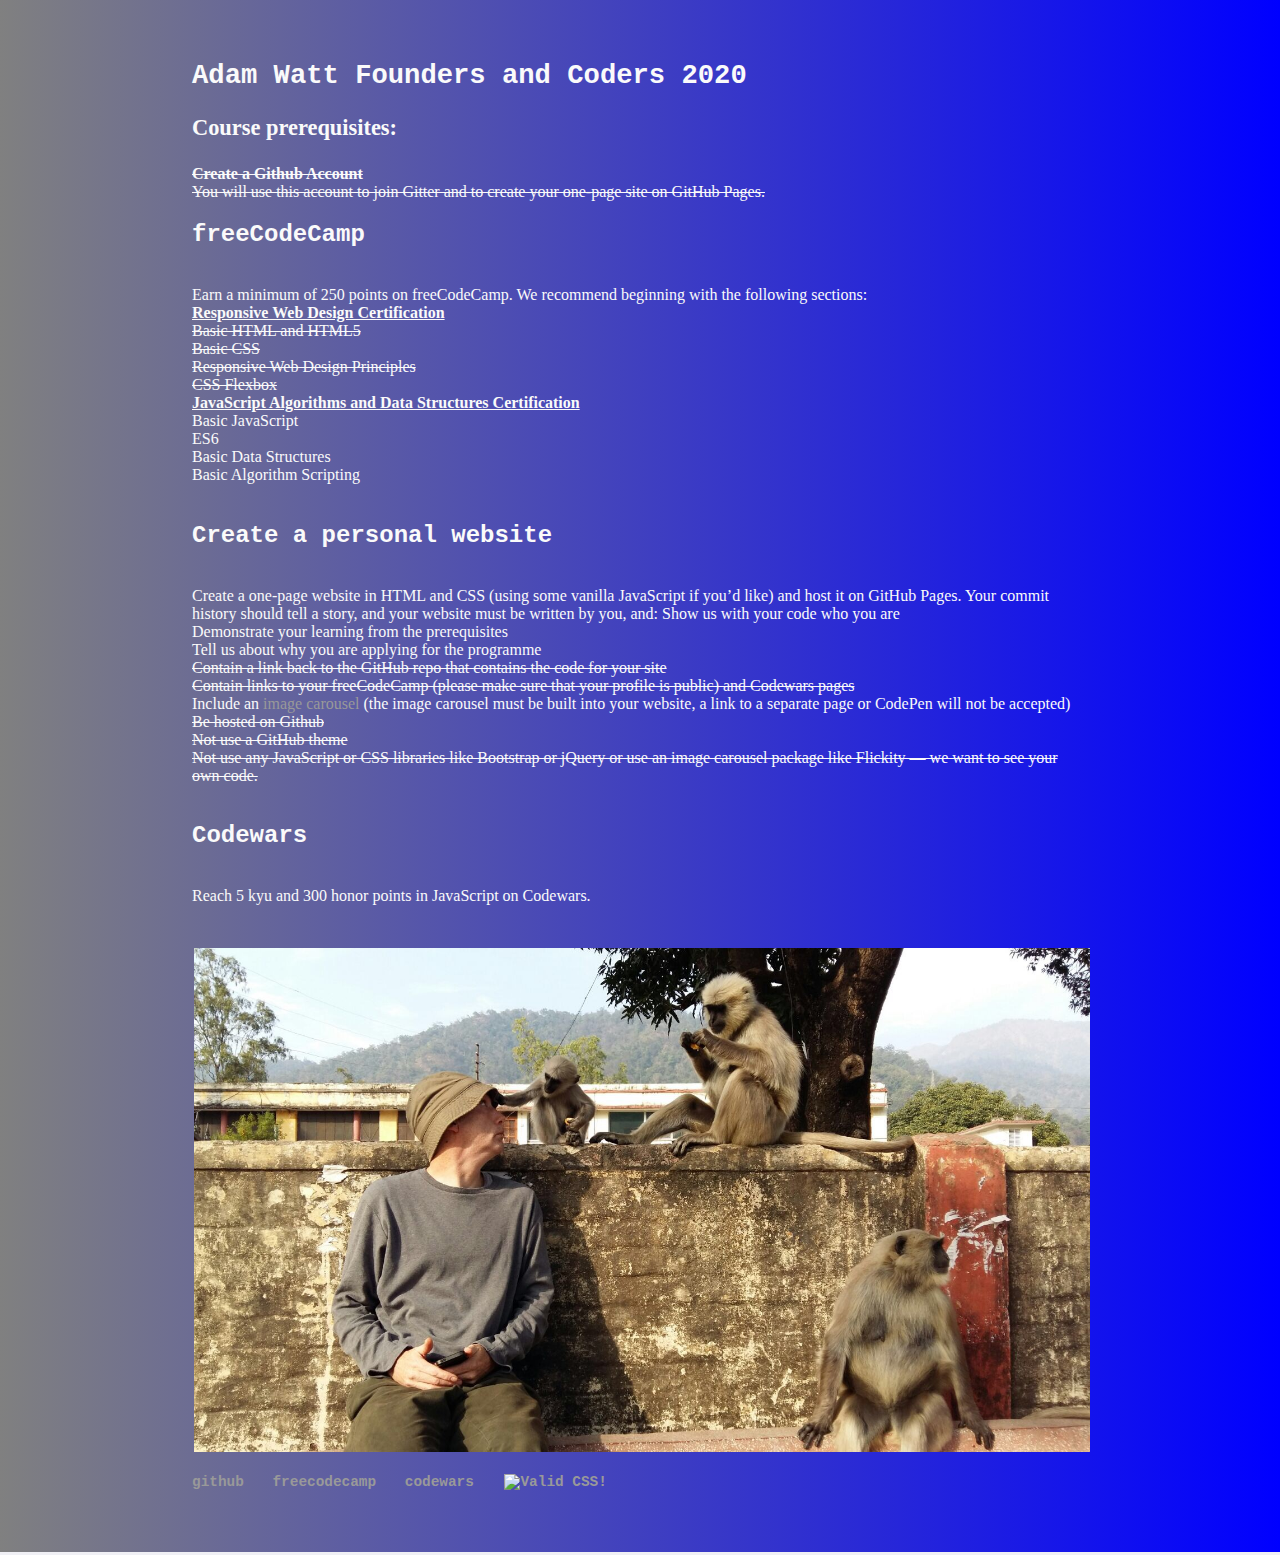
==== index.html @ d34f0d30 "Update index.html" ====
<!DOCTYPE html>
<html lang="en">
	<head>
		<title>Founders & Coders 2020</title>
		<meta charset="UTF-8">
		<meta name="description" content="">
		<meta name="keywords" content="HTML,CSS,JavaScript">
		<meta name="author" content="Adxm1">
		<meta name="viewport" content="width=device-width, initial-scale=1.0">
		<link rel="stylesheet" type="text/css" href="/css/main.css">
	</head>
	<body>
		<h1><b>Adam Watt Founders and Coders 2020</b></h1>
<p><b>Course prerequisites:</b></p>
	
		<b><del>Create a Github Account</del></b>
		<br>
<del>You will use this account to join Gitter and to create your one-page site on GitHub Pages.</del>
<br>
<h2>freeCodeCamp</h2>
<br>
Earn a minimum of 250 points on freeCodeCamp. We recommend beginning with the following sections:
<br>
<u><b>Responsive Web Design Certification</b></u>
<br>
<del>Basic HTML and HTML5</del>
<br>
<del>Basic CSS</del>
<br>
<del>Responsive Web Design Principles</del>
<br>
<del>CSS Flexbox</del>
<br>
<u><b>JavaScript Algorithms and Data Structures Certification</b></u>
<br>
Basic JavaScript
<br>
ES6
<br>
Basic Data Structures
<br>
Basic Algorithm Scripting
<br>
<br>

<h2>Create a personal website</h2>
<br>

Create a one-page website in HTML and CSS (using some vanilla JavaScript if you’d like) and host it on GitHub Pages. Your commit history should tell a story, and your website must be written by you, and:
Show us with your code who you are
<br>

Demonstrate your learning from the prerequisites
<br>

Tell us about why you are applying for the programme
<br>

<del>Contain a link back to the GitHub repo that contains the code for your site</del>
<br>

<del>Contain links to your freeCodeCamp (please make sure that your profile is public) and Codewars pages</del>
<br>

		Include an <a href="https://github.com/foundersandcoders/master-reference/blob/master/coursebook/prerequisites/image-carousel.md">image carousel</a> (the image carousel must be built into your website, a link to a separate page or CodePen will not be accepted)
<br>

<del>Be hosted on Github</del>
<br>

<del>Not use a GitHub theme</del>
<br>

<del>Not use any JavaScript or CSS libraries like Bootstrap or jQuery or use an image carousel package like Flickity ⁠— we want to see your own code.</del>
<br>
<br>
<h2>Codewars</h2>
<br>
Reach 5 kyu and 300 honor points in JavaScript on Codewars.
<br>
<br>
		</p>
		
		<div>
<img src="IMG_1213.jpeg" alt="4stonedsimian.jpg"/>
			</div>
		
    	
		
		<footer>
    		<ul>
        		<li><a href="https://github.com/adxm1">github</a></li>
			<li><a href="https://www.freecodecamp.org/adxm1">freecodecamp</a></li>
			<li><a href="https://www.codewars.com/users/adxm1">codewars</a></li>
			<li> <a href="https://jigsaw.w3.org/css-validator/check/referer">
        <img style="border:0;width:88px;height:31px"
            src="https://jigsaw.w3.org/css-validator/images/vcss-blue"
            alt="Valid CSS!" />
    </a></li>
		
			</ul>
		</footer>
	</body>
</html>
---- css/main.css ----
body {
    background: linear-gradient(90deg, grey, blue);margin: 60px auto;
    width: 70%;
    background-color: #f0f0f5;
    color: #fafafa;
}  
img {
  padding: 2px;
  width:100%; 
  height:100%; 
}
footer ul {
    font-family: "Lucida Console", Monaco, monospace;
    padding: 0px;
    list-style: none;
    font-weight: bold;
    color: #ff0000;
}
footer ul li {
    display: inline;
    margin-right: 20px;
}
a {
    text-decoration: none;
    color: #999;
}
a:hover {
    text-decoration: underline;
     color:#F00;
}
h1 {
    font-size: 1.7em;
    font-family: "Lucida Console", Monaco, monospace;
}
h2 {
    font-size: 1.5em;
    font-family: "Lucida Console", Monaco, monospace;
}
div { 
  width: 100%;
  background-repeat: no-repeat;
  background-size: contain;
}

p {
    font-size: 1.4em;
    line-height: 1.3em;
}
footer {
    font-size: .9em;
}

ul.posts { 
    margin: 20px auto 40px; 
    font-size: 1.5em;
}

ul.posts li {
    list-style: none;
}
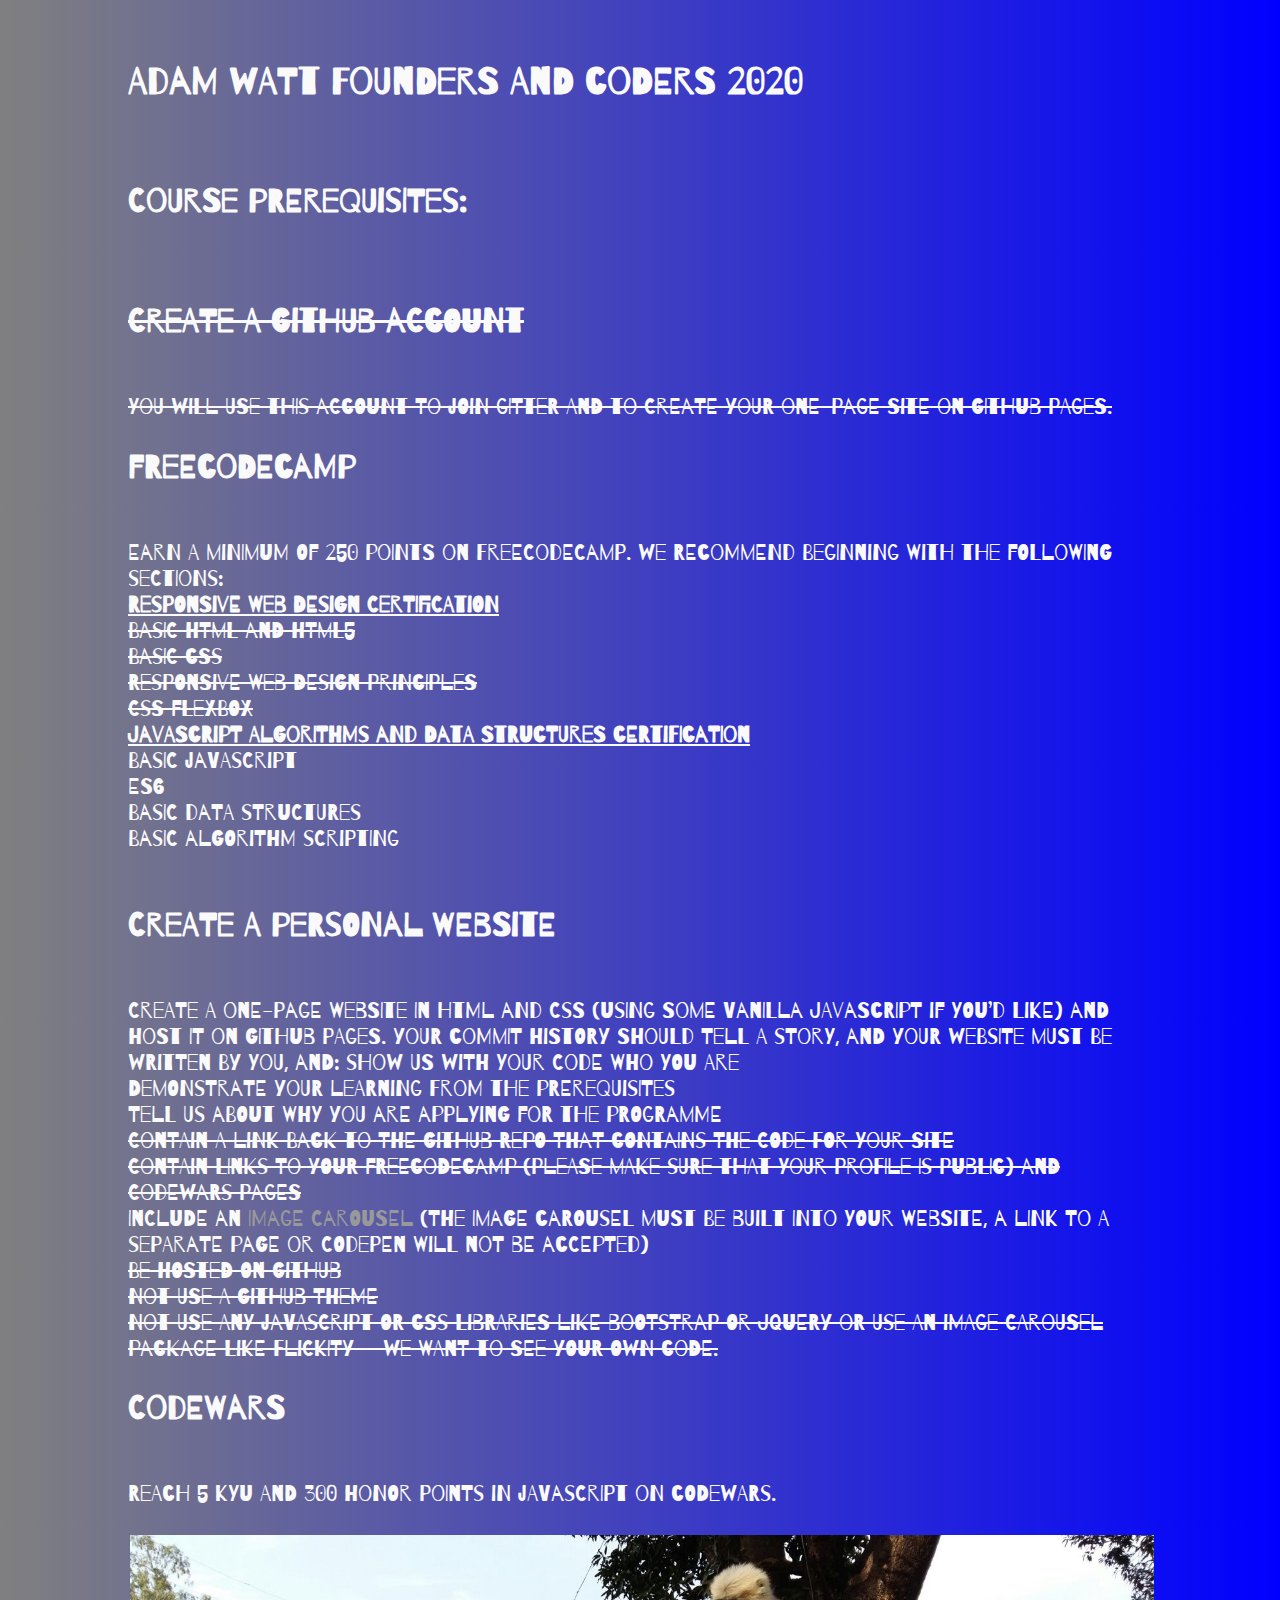
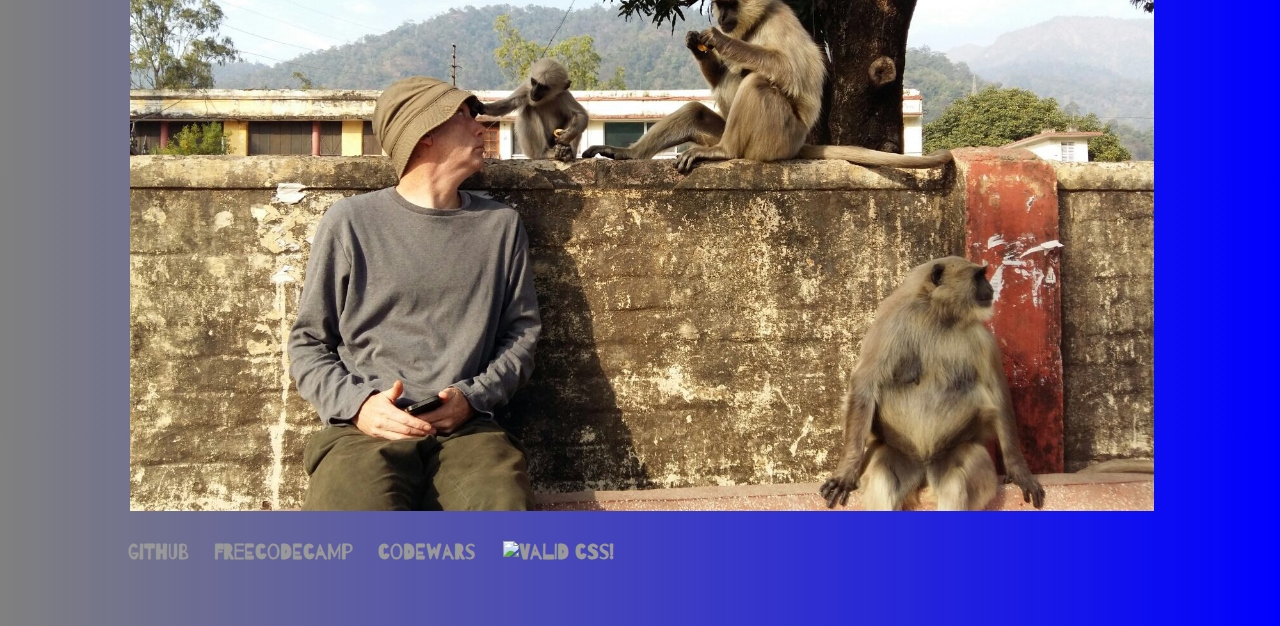
==== commit 15f9fefe: "Update index.html" ====
--- a/index.html
+++ b/index.html
@@ -1,6 +1,8 @@
 <!DOCTYPE html>
 <html lang="en">
 	<head>
+		<link href='https://fonts.googleapis.com/css?family=Barrio' rel='stylesheet'>
+		
 		<title>Founders & Coders 2020</title>
 		<meta charset="UTF-8">
 		<meta name="description" content="">
@@ -11,9 +13,10 @@
 	</head>
 	<body>
 		<h1><b>Adam Watt Founders and Coders 2020</b></h1>
-<p><b>Course prerequisites:</b></p>
-	
-		<b><del>Create a Github Account</del></b>
+		<br>
+<h2>Course prerequisites:</h2>
+		<br>
+		<h2><del>Create a Github Account</del></h2>
 		<br>
 <del>You will use this account to join Gitter and to create your one-page site on GitHub Pages.</del>
 <br>
@@ -42,44 +45,32 @@
 Basic Algorithm Scripting
 <br>
 <br>
-
 <h2>Create a personal website</h2>
 <br>
-
 Create a one-page website in HTML and CSS (using some vanilla JavaScript if you’d like) and host it on GitHub Pages. Your commit history should tell a story, and your website must be written by you, and:
 Show us with your code who you are
 <br>
-
 Demonstrate your learning from the prerequisites
 <br>
-
 Tell us about why you are applying for the programme
 <br>
-
 <del>Contain a link back to the GitHub repo that contains the code for your site</del>
 <br>
-
 <del>Contain links to your freeCodeCamp (please make sure that your profile is public) and Codewars pages</del>
 <br>
-
-		Include an <a href="https://github.com/foundersandcoders/master-reference/blob/master/coursebook/prerequisites/image-carousel.md">image carousel</a> (the image carousel must be built into your website, a link to a separate page or CodePen will not be accepted)
+Include an <a href="https://github.com/foundersandcoders/master-reference/blob/master/coursebook/prerequisites/image-carousel.md">image carousel</a> (the image carousel must be built into your website, a link to a separate page or CodePen will not be accepted)
 <br>
-
 <del>Be hosted on Github</del>
 <br>
-
 <del>Not use a GitHub theme</del>
 <br>
-
 <del>Not use any JavaScript or CSS libraries like Bootstrap or jQuery or use an image carousel package like Flickity ⁠— we want to see your own code.</del>
-<br>
 <br>
 <h2>Codewars</h2>
 <br>
 Reach 5 kyu and 300 honor points in JavaScript on Codewars.
 <br>
 <br>
-		</p>
 		
 		<div>
 <img src="IMG_1213.jpeg" alt="4stonedsimian.jpg"/>
--- a/css/main.css
+++ b/css/main.css
@@ -1,8 +1,10 @@
 body {
     background: linear-gradient(90deg, grey, blue);margin: 60px auto;
-    width: 70%;
+    width: 80%;
     background-color: #f0f0f5;
     color: #fafafa;
+    font-family: 'Barrio', "Lucida Console", Monaco, monospace;
+    font-size: 1.4em;
 }  
 img {
   padding: 2px;
@@ -10,7 +12,6 @@
   height:100%; 
 }
 footer ul {
-    font-family: "Lucida Console", Monaco, monospace;
     padding: 0px;
     list-style: none;
     font-weight: bold;
@@ -30,11 +31,10 @@
 }
 h1 {
     font-size: 1.7em;
-    font-family: "Lucida Console", Monaco, monospace;
+}
 }
 h2 {
     font-size: 1.5em;
-    font-family: "Lucida Console", Monaco, monospace;
 }
 div { 
   width: 100%;
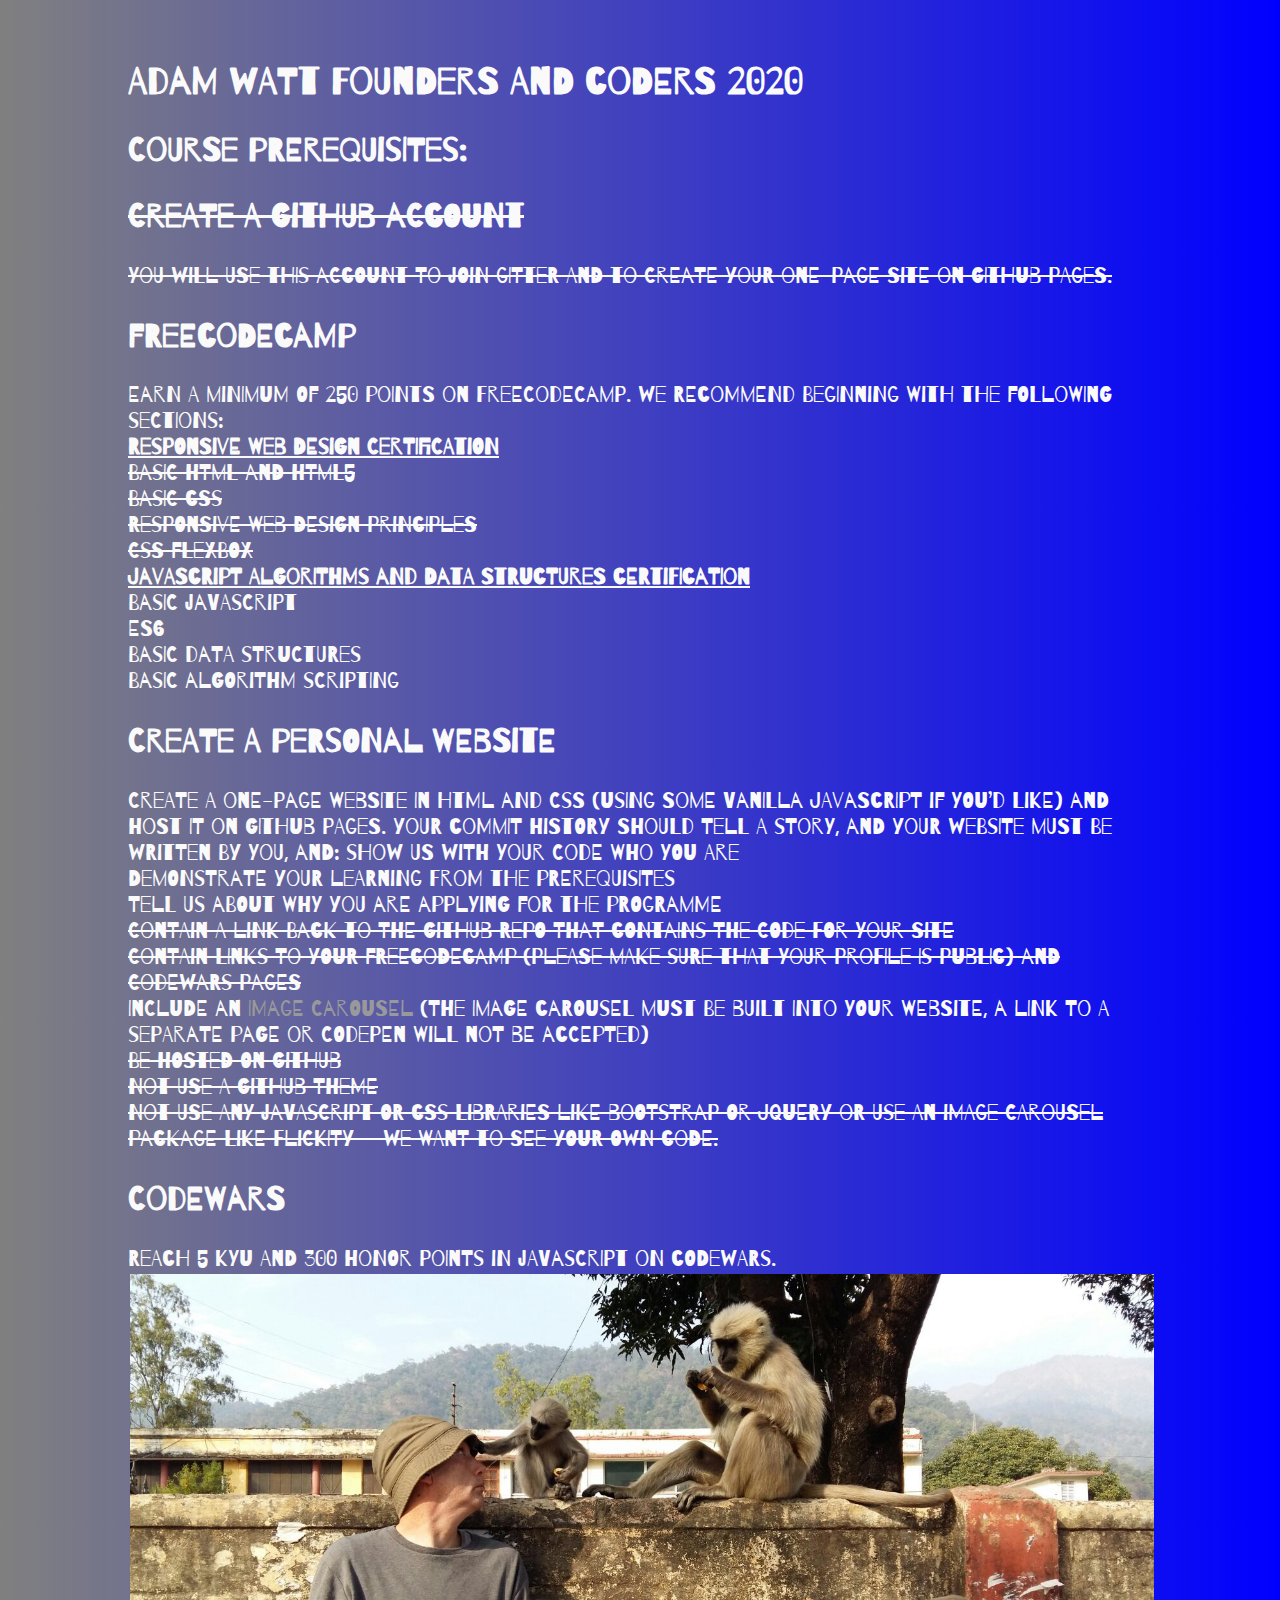
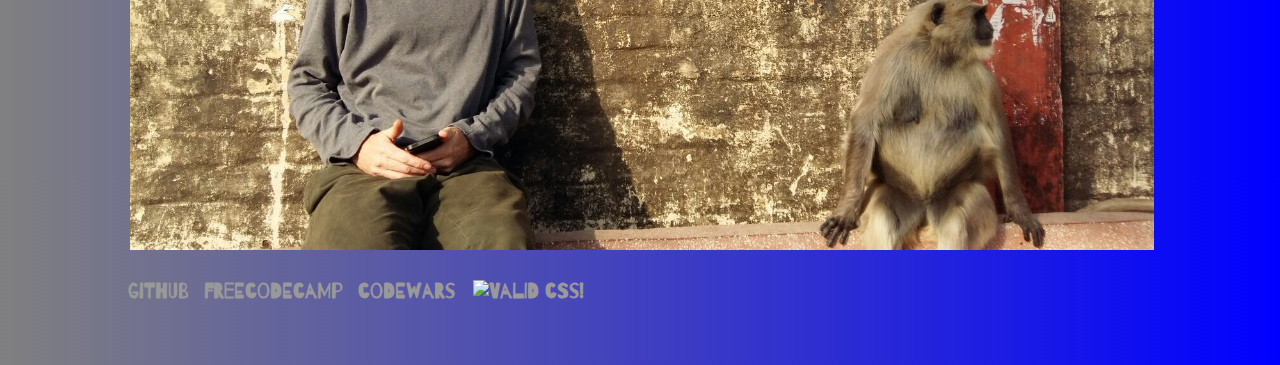
==== commit 529f0d7c: "Update index.html" ====
--- a/index.html
+++ b/index.html
@@ -13,15 +13,10 @@
 	</head>
 	<body>
 		<h1><b>Adam Watt Founders and Coders 2020</b></h1>
-		<br>
 <h2>Course prerequisites:</h2>
-		<br>
 		<h2><del>Create a Github Account</del></h2>
-		<br>
 <del>You will use this account to join Gitter and to create your one-page site on GitHub Pages.</del>
-<br>
 <h2>freeCodeCamp</h2>
-<br>
 Earn a minimum of 250 points on freeCodeCamp. We recommend beginning with the following sections:
 <br>
 <u><b>Responsive Web Design Certification</b></u>
@@ -43,10 +38,7 @@
 Basic Data Structures
 <br>
 Basic Algorithm Scripting
-<br>
-<br>
 <h2>Create a personal website</h2>
-<br>
 Create a one-page website in HTML and CSS (using some vanilla JavaScript if you’d like) and host it on GitHub Pages. Your commit history should tell a story, and your website must be written by you, and:
 Show us with your code who you are
 <br>
@@ -65,32 +57,25 @@
 <del>Not use a GitHub theme</del>
 <br>
 <del>Not use any JavaScript or CSS libraries like Bootstrap or jQuery or use an image carousel package like Flickity ⁠— we want to see your own code.</del>
-<br>
 <h2>Codewars</h2>
-<br>
 Reach 5 kyu and 300 honor points in JavaScript on Codewars.
-<br>
-<br>
-		
-		<div>
+<br>		
+<div>
 <img src="IMG_1213.jpeg" alt="4stonedsimian.jpg"/>
-			</div>
-		
-    	
-		
-		<footer>
-    		<ul>
+</div>
+<footer>
+<ul>
         		<li><a href="https://github.com/adxm1">github</a></li>
 			<li><a href="https://www.freecodecamp.org/adxm1">freecodecamp</a></li>
 			<li><a href="https://www.codewars.com/users/adxm1">codewars</a></li>
 			<li> <a href="https://jigsaw.w3.org/css-validator/check/referer">
-        <img style="border:0;width:88px;height:31px"
+ <img style="border:0;width:88px;height:31px"
             src="https://jigsaw.w3.org/css-validator/images/vcss-blue"
-            alt="Valid CSS!" />
-    </a></li>
+            alt="Valid CSS!" /></a>
+	</li>
 		
-			</ul>
-		</footer>
+</ul>
+</footer>
 	</body>
 </html>
 
--- a/css/main.css
+++ b/css/main.css
@@ -6,36 +6,42 @@
     font-family: 'Barrio', "Lucida Console", Monaco, monospace;
     font-size: 1.4em;
 }  
+
 img {
   padding: 2px;
   width:100%; 
   height:100%; 
 }
+
 footer ul {
     padding: 0px;
     list-style: none;
     font-weight: bold;
-    color: #ff0000;
 }
+
 footer ul li {
     display: inline;
-    margin-right: 20px;
+    margin-right: 10px;
 }
+
 a {
     text-decoration: none;
     color: #999;
 }
+
 a:hover {
     text-decoration: underline;
-     color:#F00;
+     color: #4E1D12;
 }
+
 h1 {
     font-size: 1.7em;
 }
-}
+
 h2 {
     font-size: 1.5em;
 }
+
 div { 
   width: 100%;
   background-repeat: no-repeat;
@@ -46,6 +52,7 @@
     font-size: 1.4em;
     line-height: 1.3em;
 }
+
 footer {
     font-size: .9em;
 }
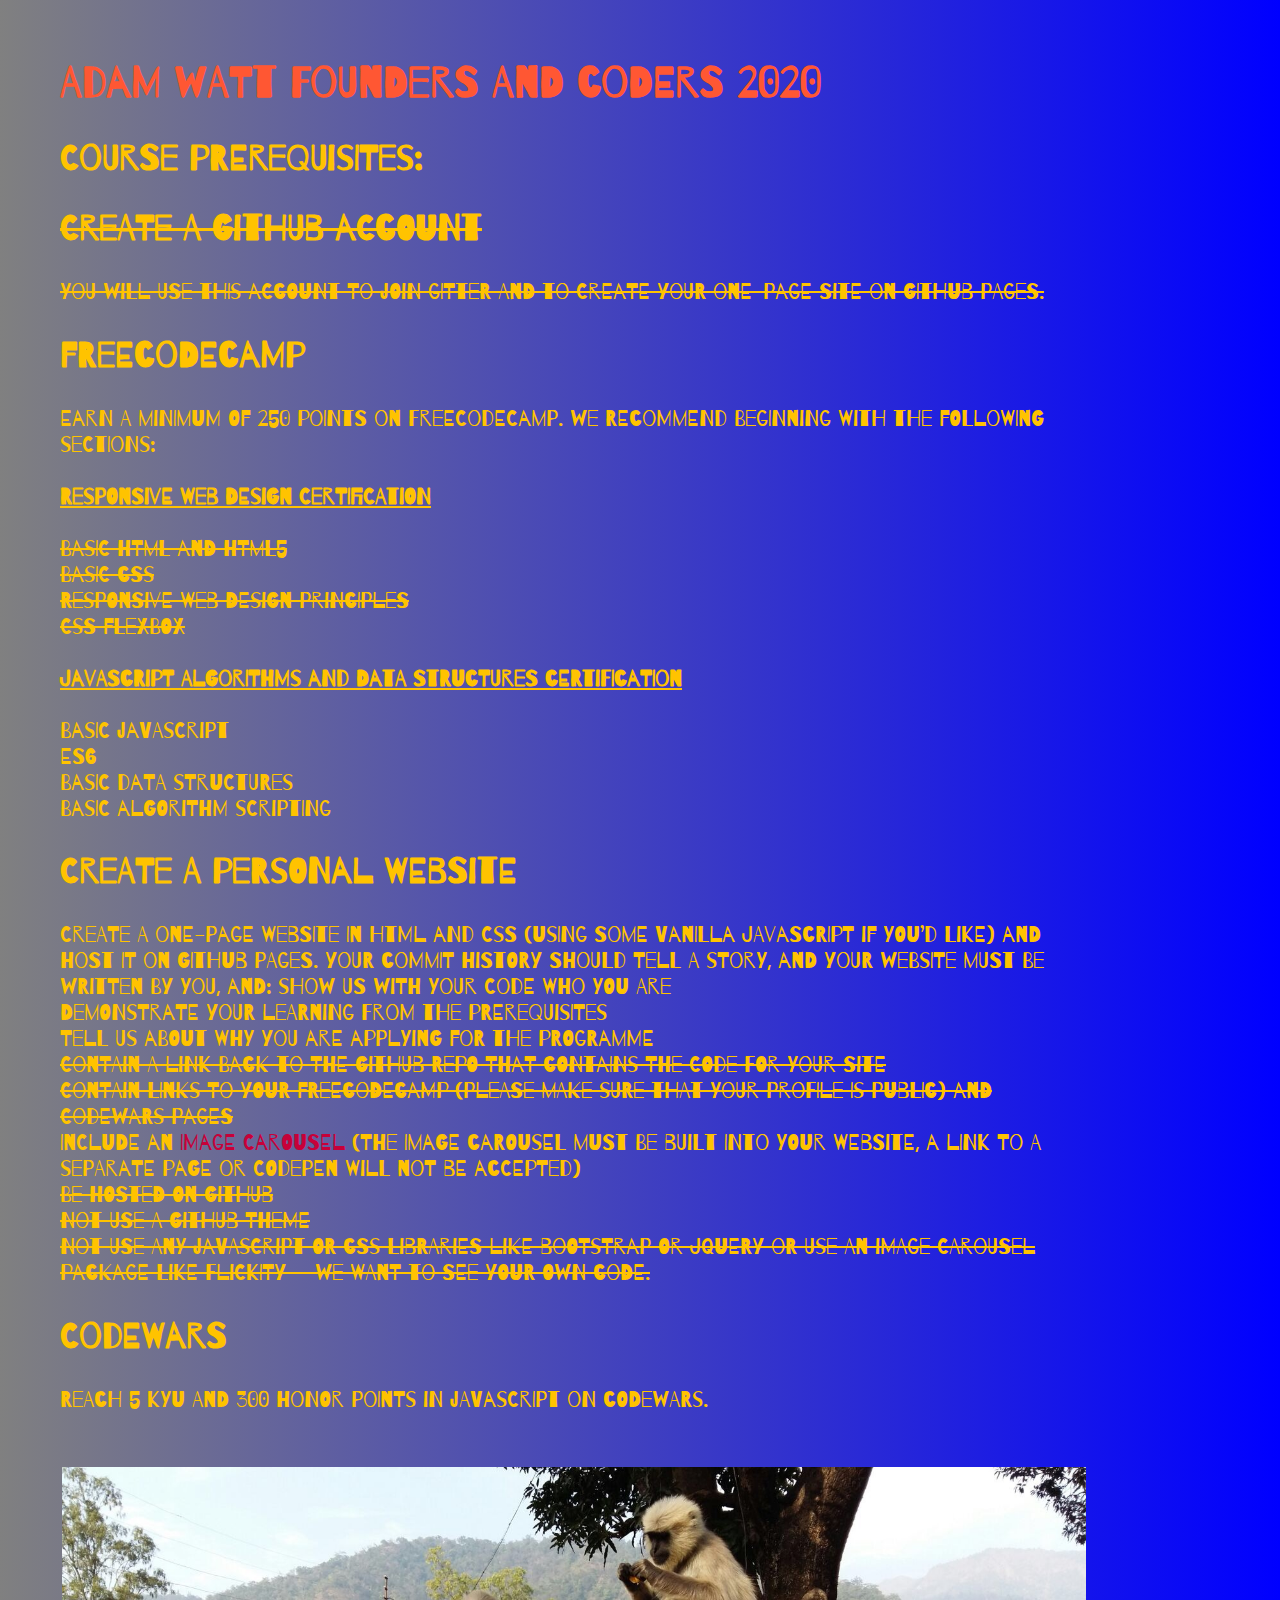
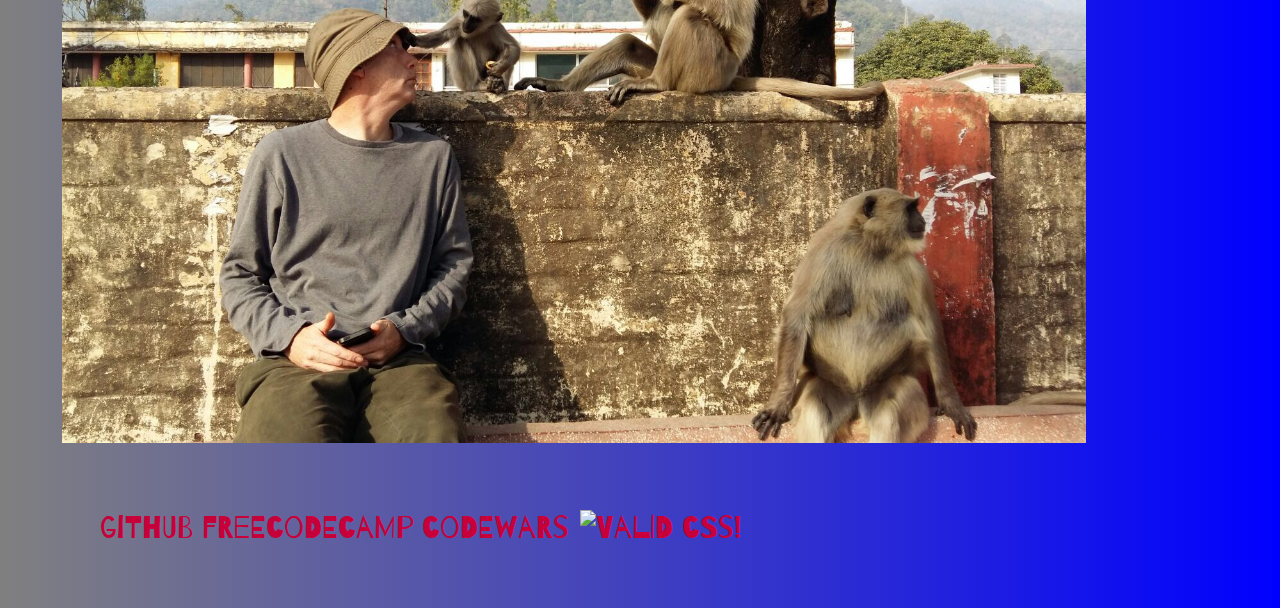
==== commit ea283553: "Update index.html" ====
--- a/index.html
+++ b/index.html
@@ -19,7 +19,9 @@
 <h2>freeCodeCamp</h2>
 Earn a minimum of 250 points on freeCodeCamp. We recommend beginning with the following sections:
 <br>
+<br>
 <u><b>Responsive Web Design Certification</b></u>
+<br>
 <br>
 <del>Basic HTML and HTML5</del>
 <br>
@@ -29,7 +31,9 @@
 <br>
 <del>CSS Flexbox</del>
 <br>
+<br>
 <u><b>JavaScript Algorithms and Data Structures Certification</b></u>
+<br>
 <br>
 Basic JavaScript
 <br>
@@ -59,10 +63,14 @@
 <del>Not use any JavaScript or CSS libraries like Bootstrap or jQuery or use an image carousel package like Flickity ⁠— we want to see your own code.</del>
 <h2>Codewars</h2>
 Reach 5 kyu and 300 honor points in JavaScript on Codewars.
-<br>		
+<br>
+<br>
+<br>
+		
 <div>
 <img src="IMG_1213.jpeg" alt="4stonedsimian.jpg"/>
 </div>
+<br>
 <footer>
 <ul>
         		<li><a href="https://github.com/adxm1">github</a></li>
--- a/css/main.css
+++ b/css/main.css
@@ -1,11 +1,22 @@
 body {
-    background: linear-gradient(90deg, grey, blue);margin: 60px auto;
+    background: linear-gradient(90deg, grey, blue);
+    margin: 60px;
     width: 80%;
     background-color: #f0f0f5;
-    color: #fafafa;
     font-family: 'Barrio', "Lucida Console", Monaco, monospace;
+    color: #FFC300;
     font-size: 1.4em;
-}  
+}
+
+h1 {
+    color: #ff5733; 
+    font-size: 1.9em;
+}
+
+h2 {
+    font-size: 1.6em;
+    font-weight: bold;
+}
 
 img {
   padding: 2px;
@@ -14,32 +25,22 @@
 }
 
 footer ul {
-    padding: 0px;
     list-style: none;
-    font-weight: bold;
+    font-size: 1.4em;
 }
 
 footer ul li {
     display: inline;
-    margin-right: 10px;
 }
 
 a {
     text-decoration: none;
-    color: #999;
+    color: #C70039;
 }
 
 a:hover {
     text-decoration: underline;
-     color: #4E1D12;
-}
-
-h1 {
-    font-size: 1.7em;
-}
-
-h2 {
-    font-size: 1.5em;
+    color: #C70039;
 }
 
 div { 
@@ -48,20 +49,3 @@
   background-size: contain;
 }
 
-p {
-    font-size: 1.4em;
-    line-height: 1.3em;
-}
-
-footer {
-    font-size: .9em;
-}
-
-ul.posts { 
-    margin: 20px auto 40px; 
-    font-size: 1.5em;
-}
-
-ul.posts li {
-    list-style: none;
-}
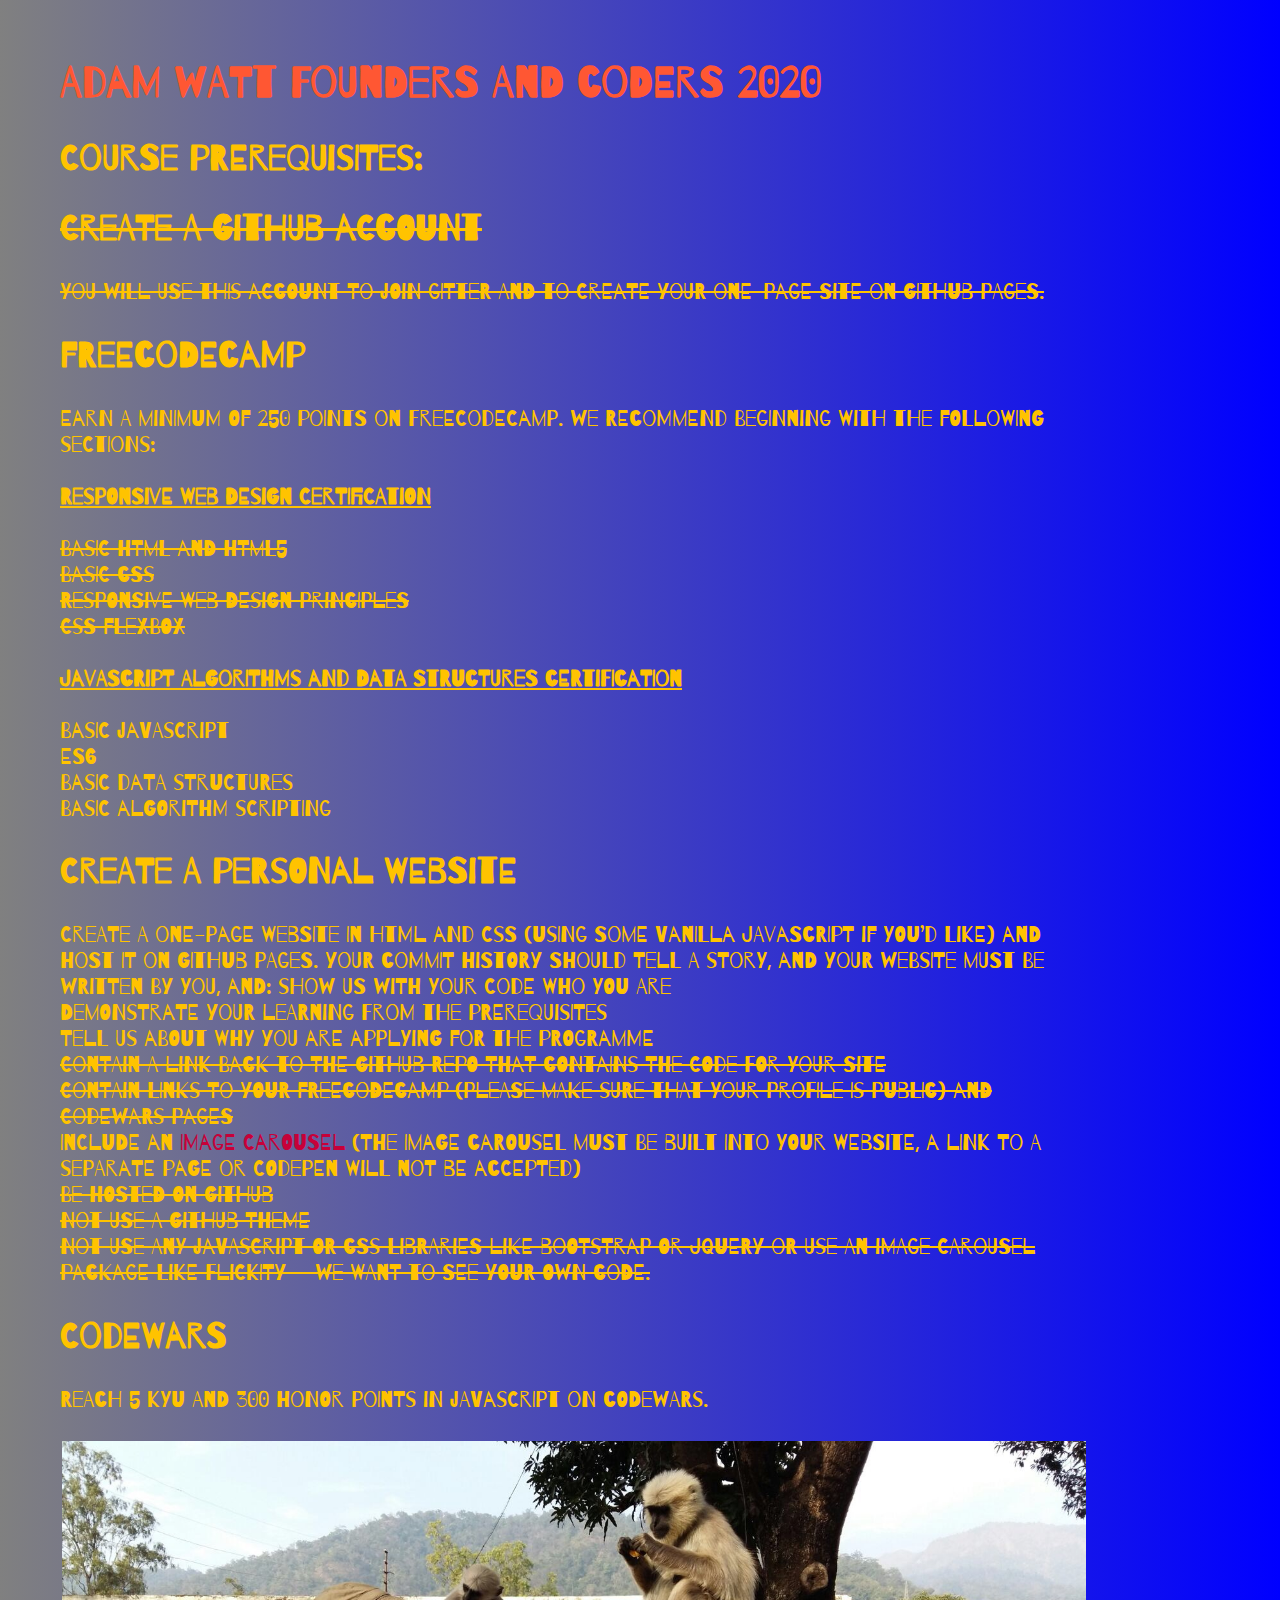
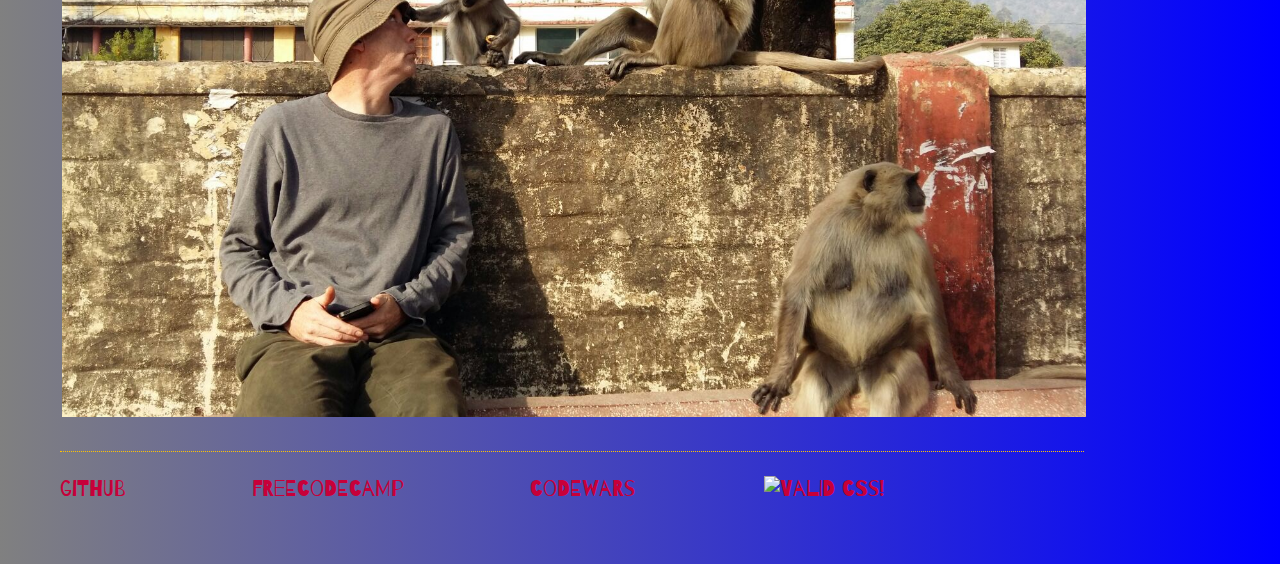
==== commit 3a98a866: "Update index.html" ====
--- a/index.html
+++ b/index.html
@@ -4,17 +4,19 @@
 		<link href='https://fonts.googleapis.com/css?family=Barrio' rel='stylesheet'>
 		
 		<title>Founders & Coders 2020</title>
+		
 		<meta charset="UTF-8">
 		<meta name="description" content="">
 		<meta name="keywords" content="HTML,CSS,JavaScript">
 		<meta name="author" content="Adxm1">
 		<meta name="viewport" content="width=device-width, initial-scale=1.0">
+		
 		<link rel="stylesheet" type="text/css" href="/css/main.css">
 	</head>
 	<body>
-		<h1><b>Adam Watt Founders and Coders 2020</b></h1>
+<h1><b>Adam Watt Founders and Coders 2020</b></h1>
 <h2>Course prerequisites:</h2>
-		<h2><del>Create a Github Account</del></h2>
+<h2><del>Create a Github Account</del></h2>
 <del>You will use this account to join Gitter and to create your one-page site on GitHub Pages.</del>
 <h2>freeCodeCamp</h2>
 Earn a minimum of 250 points on freeCodeCamp. We recommend beginning with the following sections:
@@ -64,11 +66,9 @@
 <h2>Codewars</h2>
 Reach 5 kyu and 300 honor points in JavaScript on Codewars.
 <br>
-<br>
-<br>
-		
+<br>		
 <div>
-<img src="IMG_1213.jpeg" alt="4stonedsimian.jpg"/>
+<img src="IMG_1213.jpeg" alt="placeholder for javascipt gsllery"/>
 </div>
 <br>
 <footer>
--- a/css/main.css
+++ b/css/main.css
@@ -24,13 +24,18 @@
   height:100%; 
 }
 
+footer {
+    border-top: 1px dotted;
+}
+
 footer ul {
+    padding: 0px;
     list-style: none;
-    font-size: 1.4em;
 }
 
 footer ul li {
     display: inline;
+    margin-right: 120px;
 }
 
 a {
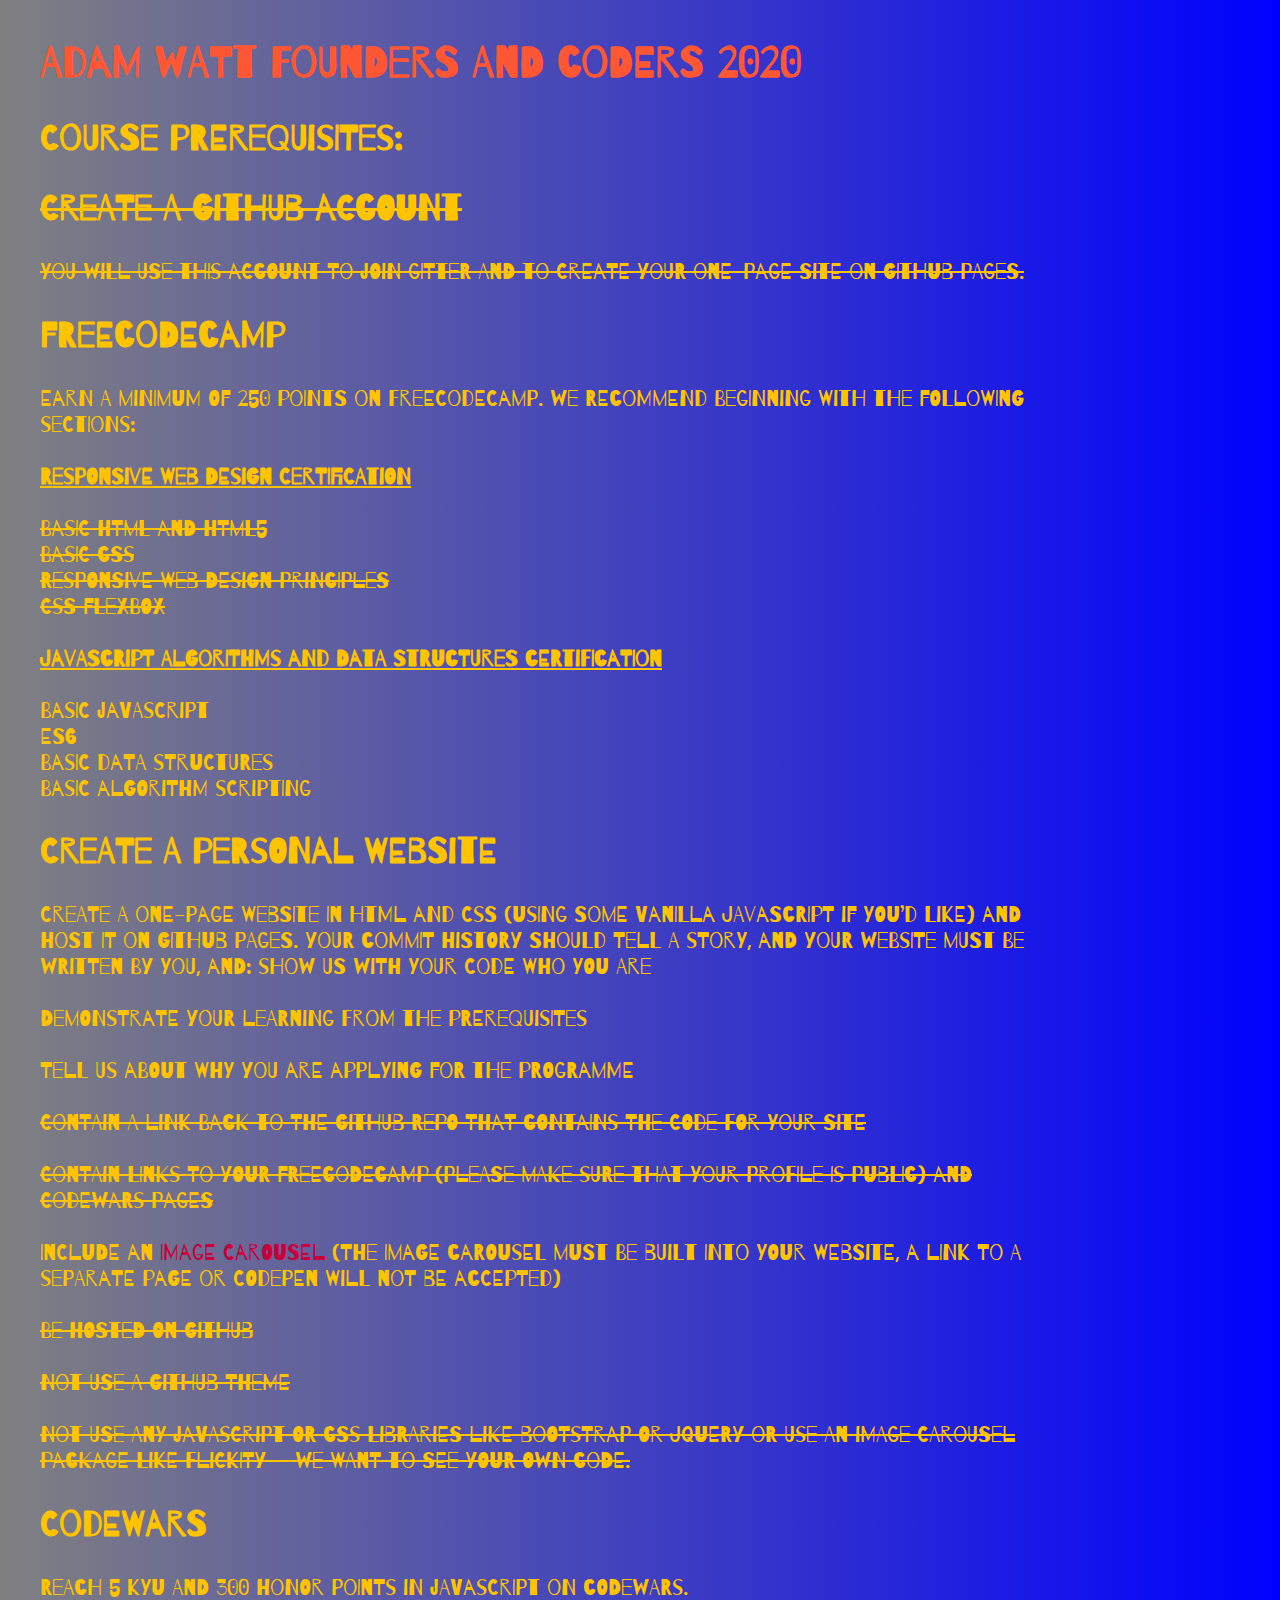
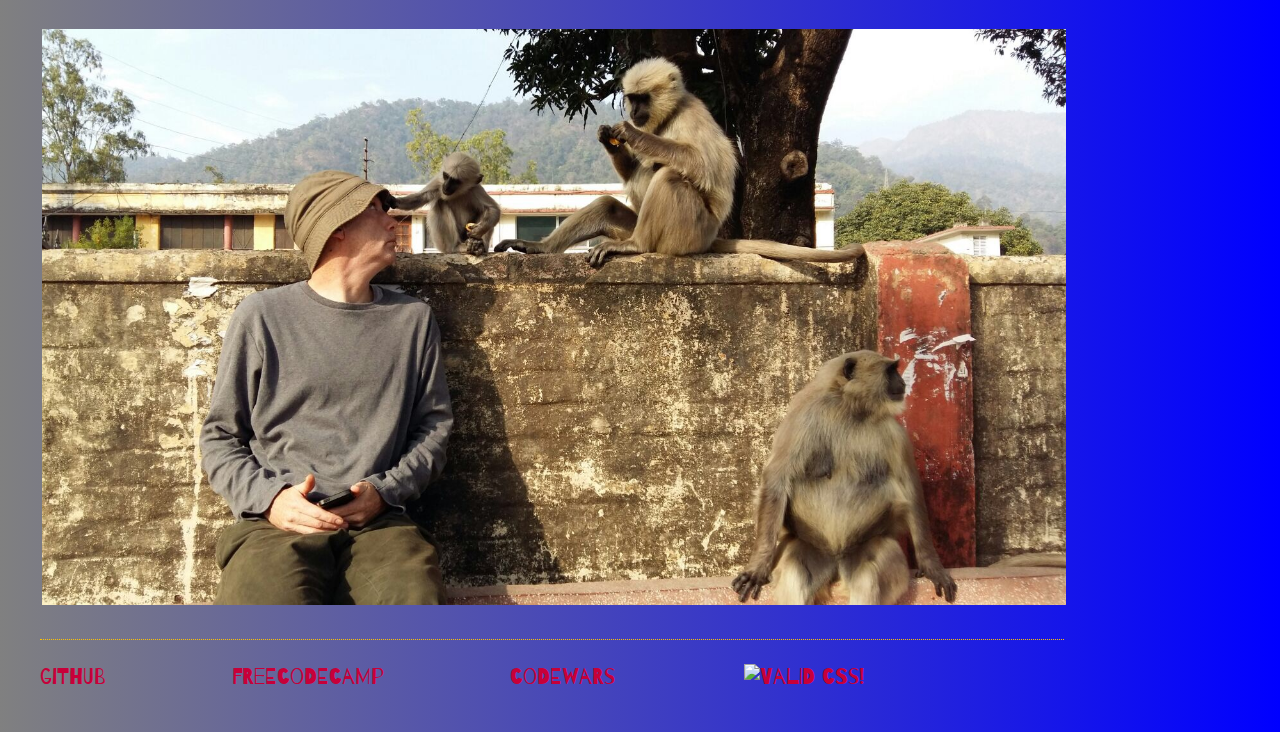
==== commit 2949b870: "Update index.html" ====
--- a/index.html
+++ b/index.html
@@ -48,19 +48,27 @@
 Create a one-page website in HTML and CSS (using some vanilla JavaScript if you’d like) and host it on GitHub Pages. Your commit history should tell a story, and your website must be written by you, and:
 Show us with your code who you are
 <br>
+<br>
 Demonstrate your learning from the prerequisites
+<br>
 <br>
 Tell us about why you are applying for the programme
 <br>
+<br>
 <del>Contain a link back to the GitHub repo that contains the code for your site</del>
+<br>
 <br>
 <del>Contain links to your freeCodeCamp (please make sure that your profile is public) and Codewars pages</del>
 <br>
+<br>
 Include an <a href="https://github.com/foundersandcoders/master-reference/blob/master/coursebook/prerequisites/image-carousel.md">image carousel</a> (the image carousel must be built into your website, a link to a separate page or CodePen will not be accepted)
+<br>
 <br>
 <del>Be hosted on Github</del>
 <br>
+<br>
 <del>Not use a GitHub theme</del>
+<br>
 <br>
 <del>Not use any JavaScript or CSS libraries like Bootstrap or jQuery or use an image carousel package like Flickity ⁠— we want to see your own code.</del>
 <h2>Codewars</h2>
--- a/css/main.css
+++ b/css/main.css
@@ -1,6 +1,6 @@
 body {
     background: linear-gradient(90deg, grey, blue);
-    margin: 60px;
+    margin: 40px;
     width: 80%;
     background-color: #f0f0f5;
     font-family: 'Barrio', "Lucida Console", Monaco, monospace;
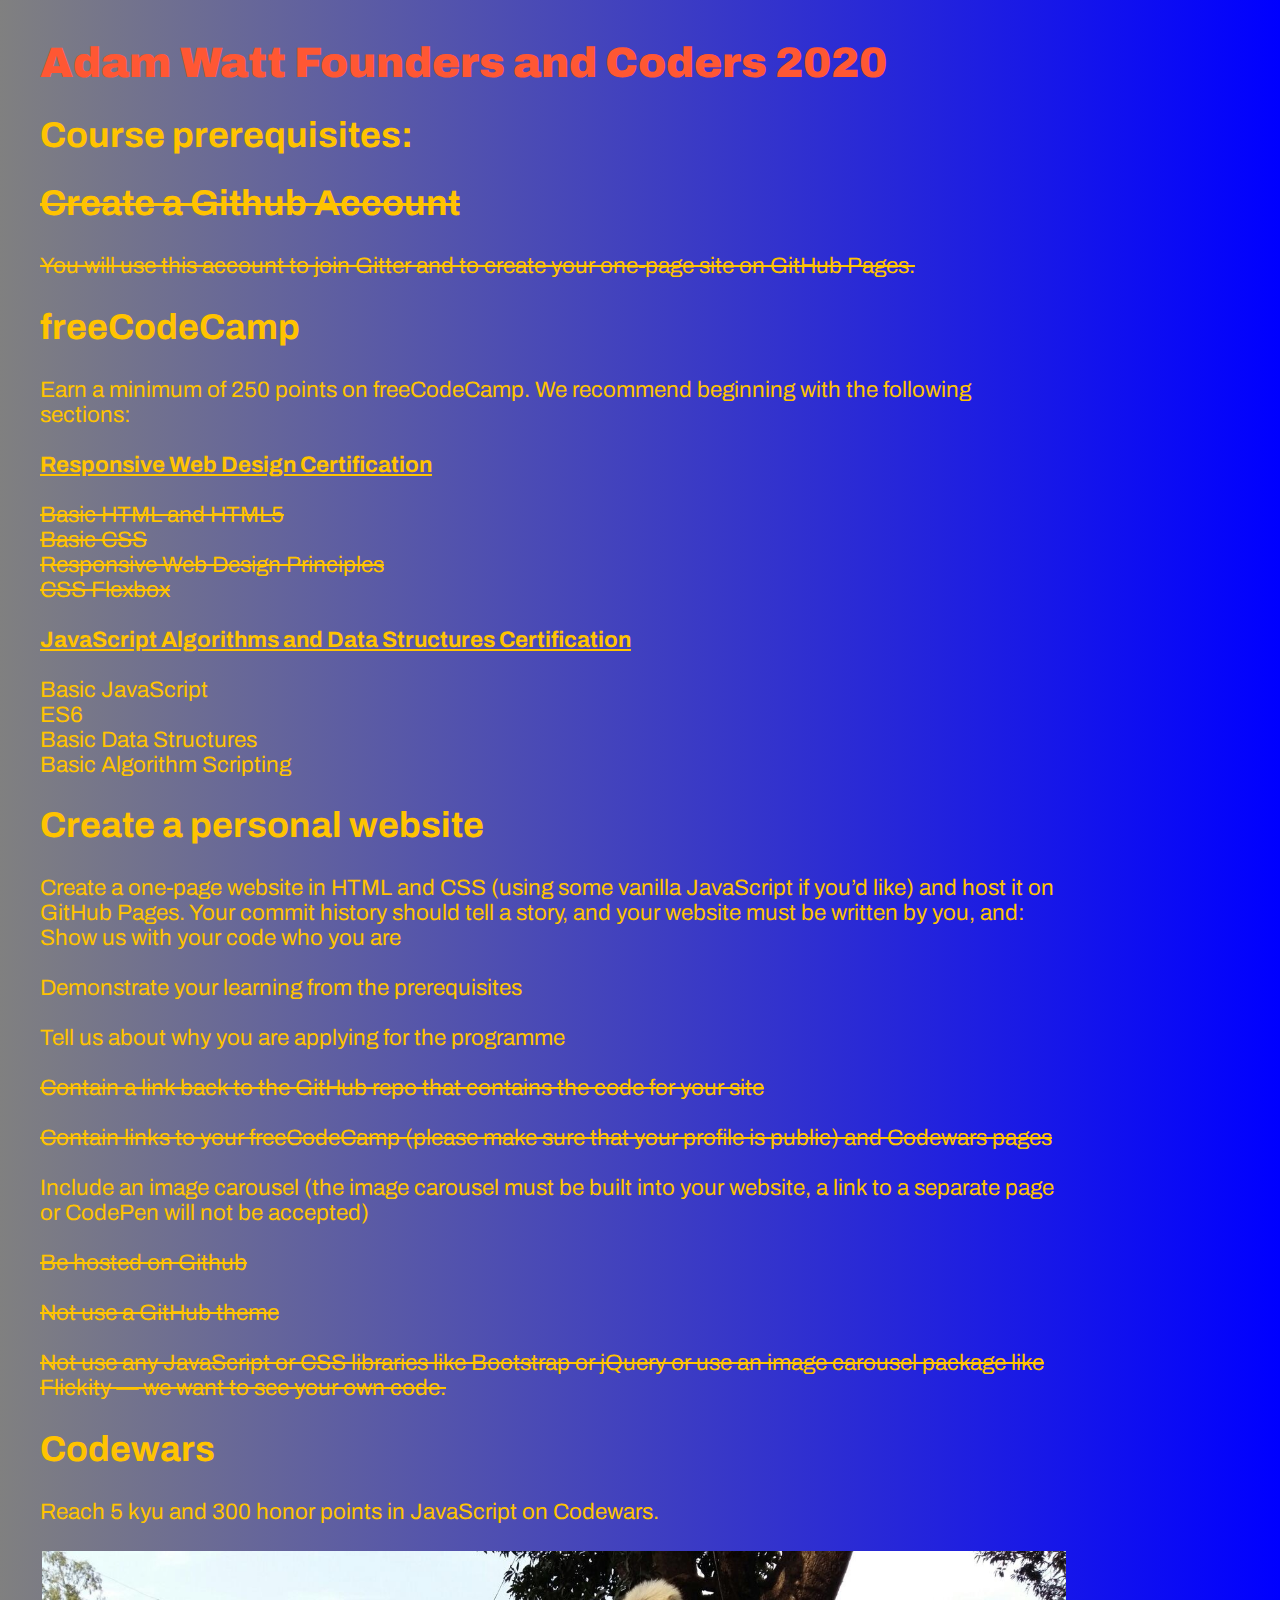
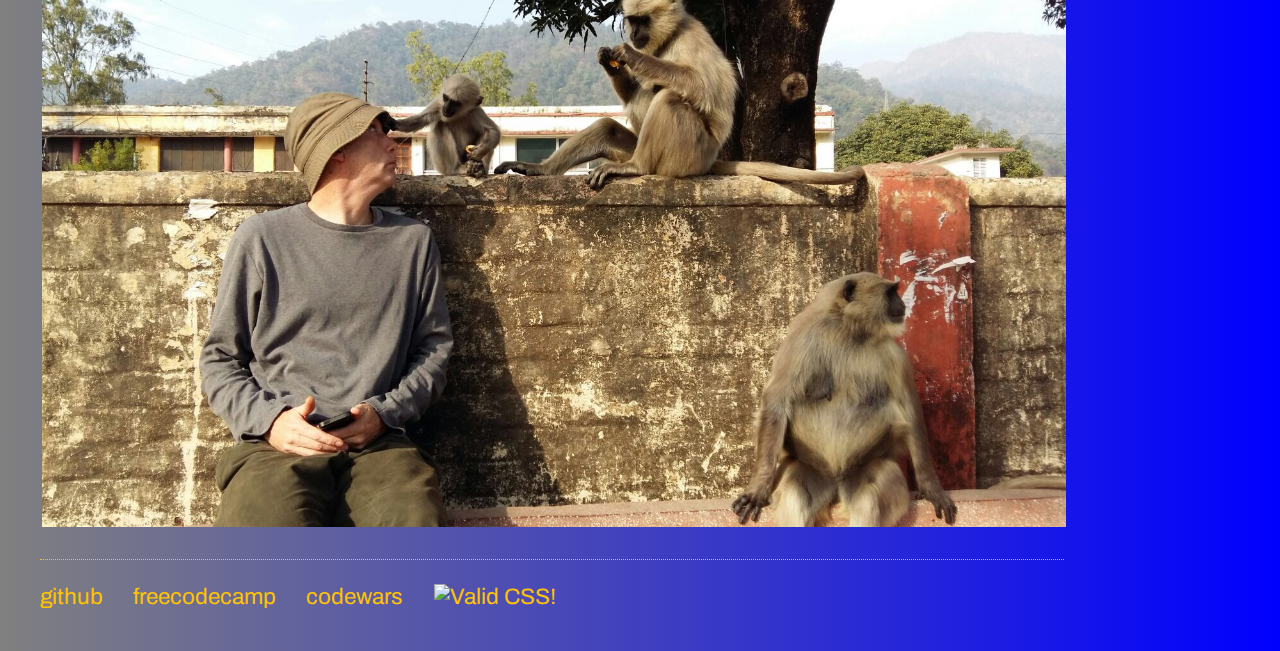
==== commit 3b00420b: "Update index.html" ====
--- a/index.html
+++ b/index.html
@@ -2,6 +2,8 @@
 <html lang="en">
 	<head>
 		<link href='https://fonts.googleapis.com/css?family=Barrio' rel='stylesheet'>
+		
+		<link href="https://fonts.googleapis.com/css?family=Archivo&display=swap" rel="stylesheet">
 		
 		<title>Founders & Coders 2020</title>
 		
@@ -85,9 +87,7 @@
 			<li><a href="https://www.freecodecamp.org/adxm1">freecodecamp</a></li>
 			<li><a href="https://www.codewars.com/users/adxm1">codewars</a></li>
 			<li> <a href="https://jigsaw.w3.org/css-validator/check/referer">
- <img style="border:0;width:88px;height:31px"
-            src="https://jigsaw.w3.org/css-validator/images/vcss-blue"
-            alt="Valid CSS!" /></a>
+ <img style="border:0;width:88px;height:31px" src="https://jigsaw.w3.org/css-validator/images/vcss-blue"alt="Valid CSS!"/></a>
 	</li>
 		
 </ul>
--- a/css/main.css
+++ b/css/main.css
@@ -3,7 +3,7 @@
     margin: 40px;
     width: 80%;
     background-color: #f0f0f5;
-    font-family: 'Barrio', "Lucida Console", Monaco, monospace;
+    font-family: 'Archivo', sans-serif;
     color: #FFC300;
     font-size: 1.4em;
 }
@@ -35,12 +35,12 @@
 
 footer ul li {
     display: inline;
-    margin-right: 120px;
+    margin-right: 25px;
 }
 
 a {
     text-decoration: none;
-    color: #C70039;
+    color: #FFC300
 }
 
 a:hover {
